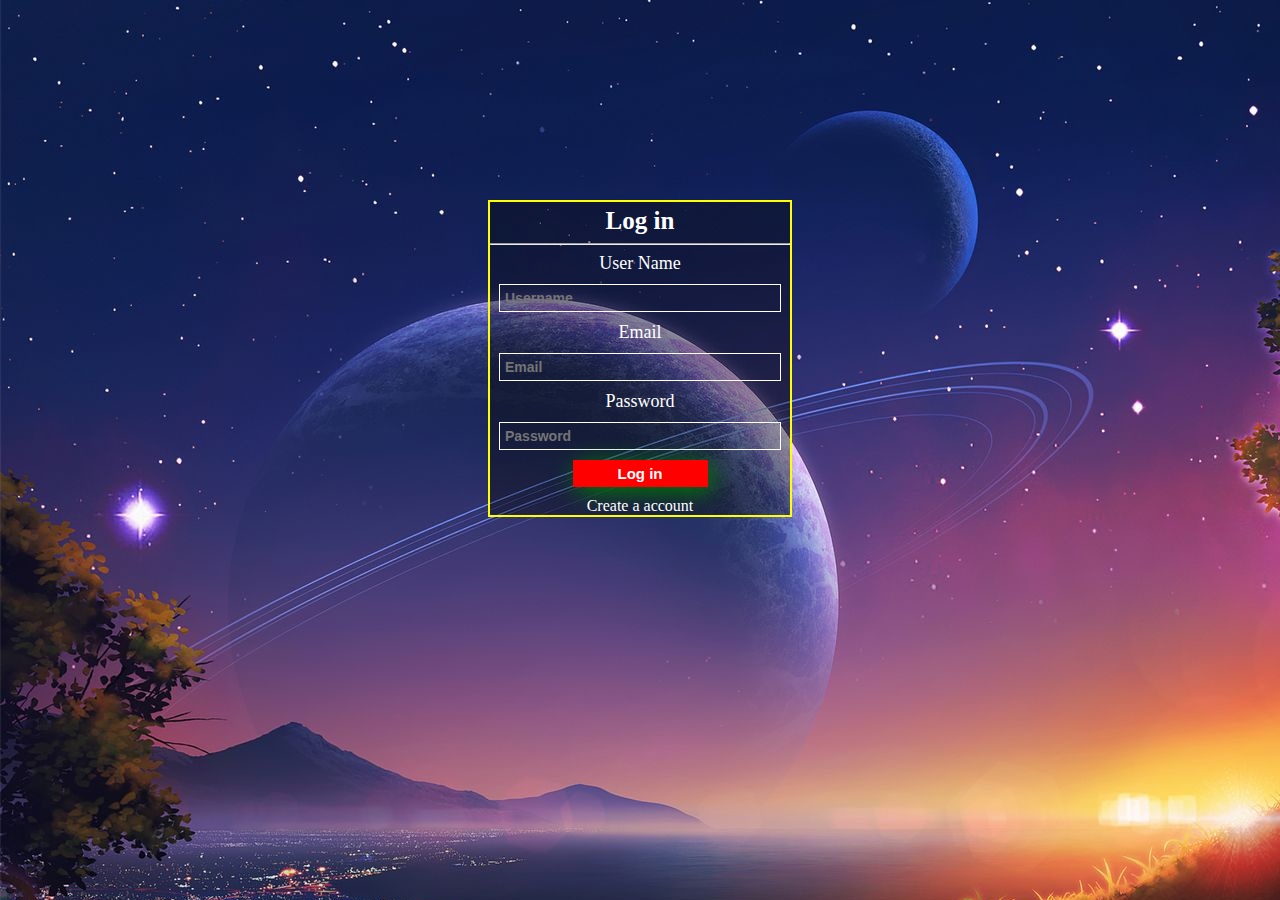
==== index.html @ b521b2a7 "file upload" ====
<!DOCTYPE html>
<html lang="en">
<head>
    <meta charset="UTF-8">
    <meta http-equiv="X-UA-Compatible" content="IE=edge">
    <meta name="viewport" content="width=device-width, initial-scale=1.0">
    <title>Css Log in Form</title>
    <link rel="stylesheet" href="style.css">
</head>
<body>
<div class="form">
    
    <form>
        <h3>Log in </h3>
        <hr>
        <label for="Your Name">User Name</label>
        <input type="text" id="Your Name" placeholder="Username">
        <label for="email">Email</label>
        <input type="email" id="email" placeholder="Email">
        <label for="pass">Password</label>
        <input type="Password" id="pass" placeholder="Password">
        <input type="submit" value="Log in" class="login">
        <a href="singup.html">Create a account</a>

    </form>
    
</div>
</body>
</html>
---- style.css ----
body{
    background-image: url("img/bg2.jpg");
    
}
h3{
    margin: 5px;
    font-size: 25px;
}
.form{
    width: 300px;
    background-color: rgba(9, 10, 10, 0.4);
    margin: 200px auto;
    border: 2px solid yellow;
    color: #fff;
}
form input{
    width: 270px;
    display: flex;
    margin: 10px auto;
    font-size: 14px;
    border: 1px solid #fff;
    background-color: transparent;
    padding: 5px;
    font-weight: bold;
}
form label{
    font-size: 18px;
}
.form form{
    text-align: center;
}
.login{
    cursor: pointer;
    font-size: 15px;
    color: white;
    background-color: red;
    width: 135px;
    border: black;
    box-shadow: 4px 4px 25px green;
    justify-content: center;
}
form a{
    text-decoration: none;
    color: #fff;

}
form a:hover{
    text-decoration: underline;
}
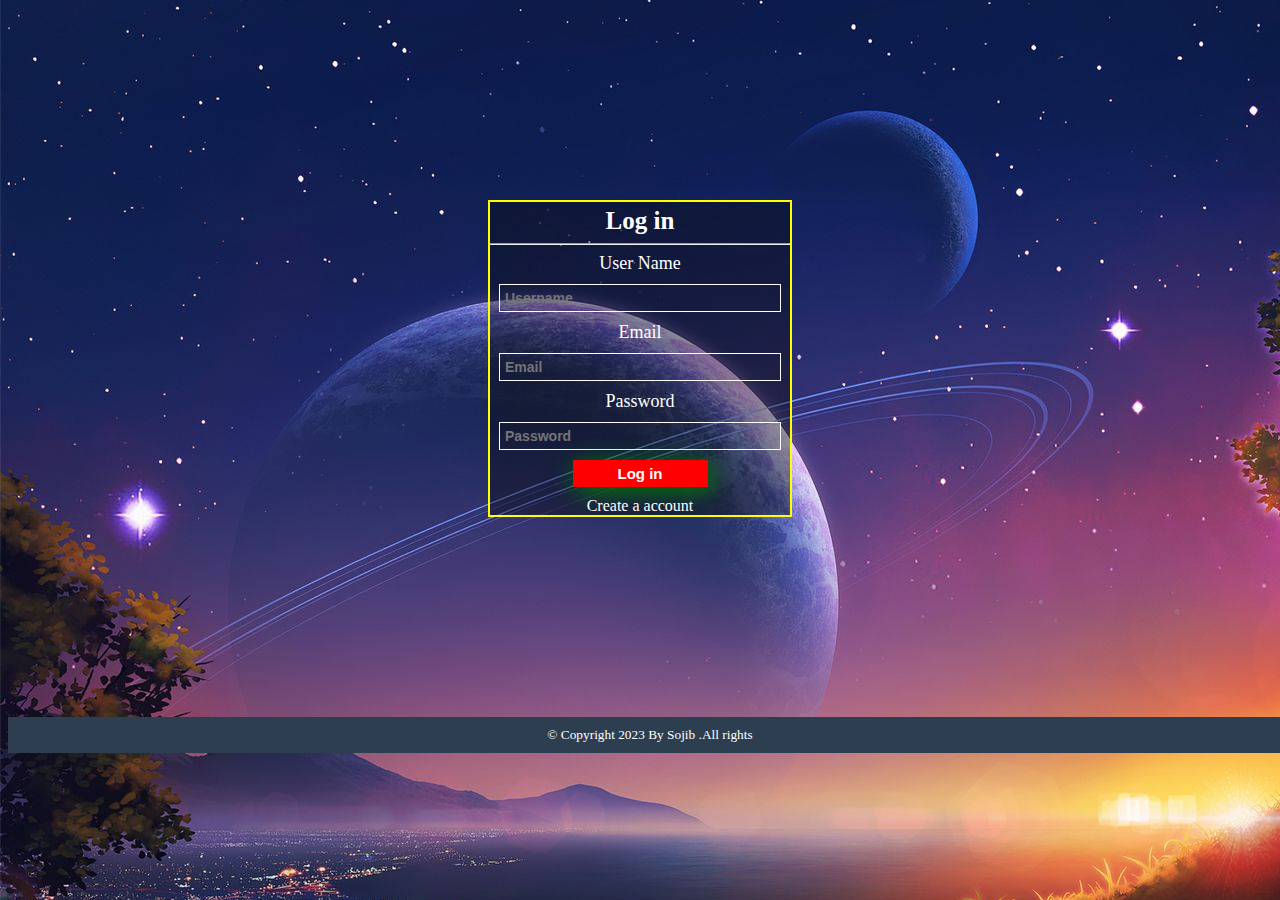
==== commit c229fa69: "git upload" ====
--- a/index.html
+++ b/index.html
@@ -25,5 +25,6 @@
     </form>
     
 </div>
+<footer>© Copyright 2023 By Sojib .All rights</footer>
 </body>
 </html>--- a/style.css
+++ b/style.css
@@ -46,4 +46,12 @@
 }
 form a:hover{
     text-decoration: underline;
+}
+footer{
+    width: 100%;
+    background-color: #2c3e50;
+    color: #fff;
+    padding: 10px;
+    text-align: center;
+    font-size: smaller;
 }